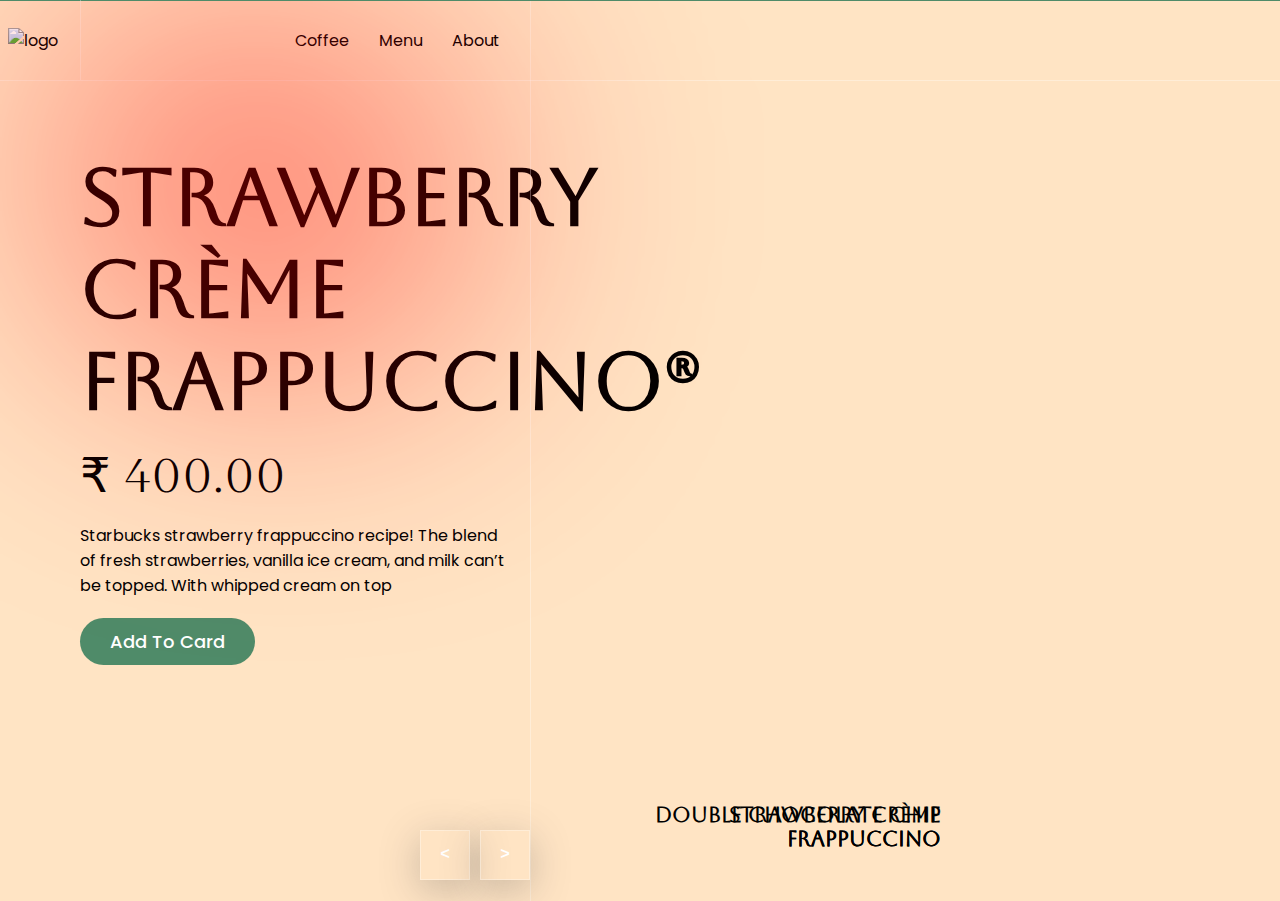
==== index.html @ 4b5bb375 "first commit" ====
<!DOCTYPE html>
<html lang="en">
<head>
    <meta charset="UTF-8">
    <meta name="viewport" content="width=device-width, initial-scale=1.0">
    <title>Starbucks</title>
    <link rel="stylesheet" href="style.css">
</head>
<body>
    <header>
        <div class="website_logo">
         <img src="http://purepng.com/public/uploads/large/purepng.com-starbucks-logologobrand-logoiconslogos-251519940454ao8bk.png" alt="logo" srcset="">
        </div>
        <div class="main_menu">
         <ul>
            <li><a href="">Coffee</a></li>
            <li><a href="">Menu</a></li>
            <li><a href="">About</a></li>
         </ul>
        </div>
    </header>
    
    <main>
        <section class="carousel next">
            <div class="list">
               <article class="item other_1">
                <div class="main-content" style="background-color: lightgreen;">
                    <div class="content">
                        <h2>Americano Matcha Latte</h2>
                        <p class="price">₹ 520.00</p>
                        <p class="description">
                            Smooth and creamy matcha sweetened just right and served with steamed milk. This favorite will transport your senses to pure green delight.
                        </p>
                          <button class="addToCard">
                            Add To Card
                          </button>
                    </div>
                </div>
                <figure class="image">
                    <img src="https://www.pngmart.com/files/22/Starbucks-Coffee-PNG-Transparent.png" alt="">
                    <div class="caption">
                        coffe latee a new product
                     </div>
                </figure>
               </article>        
                <article class="item active">
                <div class="main-content" style="background-color: bisque;">
                    <div class="content">
                        <h2>Strawberry Crème Frappuccino®</h2>
                        <p class="price">₹ 400.00</p>
                        <p class="description">
                            Starbucks strawberry frappuccino recipe! The blend of fresh strawberries, vanilla ice cream, and milk can’t be topped. With whipped cream on top
                        </p>
                          <button class="addToCard">
                            Add To Card
                          </button>
                    </div>
                </div>
                <figure class="image">
                    <img src="https://freepngimg.com/thumb/coffee/62115-tea-coffee-drink-starbucks-latte-free-download-image.png" alt="">
                    <div class="caption">
                        Strawberry Crème Frappuccino 
                     </div>

                </figure>
               </article>
               <article class="item other_2">
                <div class="main-content" style="background-color: rgb(188, 204, 9);">
                    <div class="content">
                        <h2>Double Chocolate Chip Frappuccino</h2>
                        <p class="price">₹ 420.00</p>
                        <p class="description">
                            Rich mocha-flavored sauce meets up with chocolaty chips, milk and ice. Top it off with whipped vanilla topping and mocha drizzle for a real party in your mouth. A coffee Free Delight
                        </p>
                          <button class="addToCard">
                            Add To Card
                          </button>
                    </div>
                </div>
                <figure class="image">
                    <img src="https://i.pinimg.com/originals/41/b3/f5/41b3f510d86b2fd348aa71ac64f4af59.png" alt="">
                     <div class="caption">
                        Double Chocolate Chip Frappuccino
                     </div>
                </figure>
               </article>
               <article class="item">
                <div class="main-content" style="background-color: burlywood;">
                    <div class="content">
                        <h2>Double Chocolate Brownie Shake</h2>
                        <p class="price">₹ 300.00</p>
                        <p class="description">
                            Dark, Rich in flavour espresso  brownies and bittersweet cocoa lies in wait under a smoothed and stretched layer of thick foam.      </p>
                          <button class="addToCard">
                            Add To Card
                          </button>
                    </div>
                </div>
                <figure class="image" id="tilt-image">
                    <img src="https://www.pngarts.com/files/11/Chocolate-Iced-Coffee-Transparent-Image.png" alt="" >
                    <div class="caption">
                        Double Chocolate Brownie Shake
                     </div>
                </figure>
               </article> 
            </div>
            <div class="arrows">
                <button id="prev"><</button>
                <button id="next">></button>
            </div>
        </section>
    </main>


    <script src="App.js"></script>
</body>
</html>
---- style.css ----
@import url('https://fonts.googleapis.com/css2?family=Aboreto&display=swap');
@import url('https://fonts.googleapis.com/css2?family=Aboreto&family=Poppins:ital,wght@0,100;0,200;0,300;0,400;0,500;0,600;0,700;0,800;0,900;1,100;1,200;1,300;1,400;1,500;1,600;1,700;1,800;1,900&display=swap');
/* font-family: "Aboreto", system-ui;
  font-weight: 400;
  font-style: normal;
} */

/* font-family: "Poppins", sans-serif;
font-weight: 100;
font-style: normal; */

body{
    font-family: Poppins;
    margin: 0;
    font-size: 16px;
    background-color: #4f8b69;
}

*{
    box-sizing: border-box;
    margin: 0;
    padding: 0;
    text-decoration: none;
    list-style: none;
}

:root{
    --border-color: #fff5;
    --w-image:500px;
    --calculate:calc(3 / 2);
}

header{
    display: grid;
    grid-template-columns: 80px 1fr calc(var(--w-image) * var(--calculate)) ;
    grid-template-rows: 80px;
    position: relative;
    z-index: 10;
    border-bottom: 1px solid var(--border-color);
}

header .website_logo img{
    width: 80%;
}

header .website_logo{
    display: flex;
    justify-content: center;
    align-items: center;
}

header .main_menu a{
   color: black;
   font-weight: 400;
}

header .main_menu ul{
    height: 100%;
    display: flex;
    justify-content: end;
    align-items: center;
    gap: 30px;
    padding-right: 30px;
    
}

header .main_menu{
    border-left: 1px solid var(--border-color)
}

.carousel{
    margin-top: -80px;
    width: 100%;
    height: 100vh;
    overflow: hidden;
}

.carousel .list{
    height: 100%;
    position: relative;
}

.carousel .list::before{
    position: absolute;
    width: var(--w-image);
    height: 100%;
    content: '';
    top: 0;
    left: calc(100% - calc(var(--w-image) * var(--calculate))); 
    border-left: 1px solid var(--border-color);
    /* border-right: 1px solid var(--border-color); */
    z-index: 10;
    pointer-events: none;
}


.carousel .list::after{
    position: absolute;
    top: 50px;
    left: 50px;
    content: '';
    background-color: red;
    width: 400px;
    height: 300px;
    z-index: 10;
    pointer-events: none;
    border-radius: 20px 50px 110px 230px;
    filter: blur(150px); 
    opacity: 0.6;
}

.carousel .list .item{ 
    position: absolute;
    top: 0;
    left: 0;
    width: 100%;
    height: 100%;
  
}

.carousel .list .item .image{
    width: var(--w-image);
    height: 100%;
    position: absolute;
    top: 0;
    left: calc(100% - calc(var(--w-image) * var(--calculate)));
    padding: 20px;
    display: flex;
    flex-direction: column;
    justify-content: end;
    align-items: center;
    font-weight: 500;
   
    
}

.carousel .list .item .image img{
    /* width: 400px;
    height: 70vh; */
    width: 75%;
    filter: drop-shadow(0 120px 15px #9e0c0c55);
    margin-bottom: 20px;

}

.carousel .list .item .image .caption{
    font-family: 'Aboreto'; 
    font-weight: bold;
    font-size: 1.3em;
    text-align: end;
    margin-bottom: 30px;
    width: 70%;

}

.carousel .list .item .main-content{
    height: 100%;
    display: grid;
    grid-template-columns: calc(100% - calc(var(--w-image)* var(--calculate)));
}

.carousel .list .item .main-content .content{
    padding: 150px 20px 20px 80px;
}

.carousel .list .item .main-content .content h2{
    font-size: 5em;
    font-family: 'Aboreto';
}

.carousel .list .item .main-content .content .price{
    font-family: 'Aboreto';
    font-size: 3em;
    margin: 20px 0;
}

.carousel .list .item .main-content .content .addToCard{
    background-color: #4f8b69;
    color: white;
    padding: 10px 30px;
    font-family: poppins;
    font-size: large;
    font-weight: 500;
    border-radius: 30px;
    border: none;
    margin-top: 20px;
}


.arrows{
   position: absolute;
   bottom: 20px;
   width: calc(100% - calc(var(--w-image)* var(--calculate))); 
   display: grid;
   grid-template-columns: repeat(2,50px);
   grid-template-rows: 50px;
   justify-content: end;
   gap: 10px;
}

.arrows button{
    background-color: transparent;
    border: 1px solid var(--border-color);
    color: #fff;
    font-family: monospace;
    font-size: large;
    font-weight: bold;
    line-height: 0;
    box-shadow: 0 10px 40px #5555;
    cursor: pointer;
    transform: 0.5s;
}

.arrows .btn-arrows:hover{
    background-color: #eee5;
}

.carousel .list .item{
    display: none;
}

.carousel .list .item.active,
.carousel .list .item.other_1,
.carousel .list .item.other_2{
    display: block;
}


.carousel .list .item.active{
    z-index: 2;
}

.carousel .list .item.other_1,
.carousel .list .item.other_2{
    pointer-events: none;
}

.carousel .list .item.active .main-content{
    animation: showContent 1s ease-in-out 1 forwards;
}

@keyframes showContent {
    from{
        clip-path: circle(0% at 70% 50%);
    }
    to{
        clip-path: circle(100% at 70% 50%);
    }
}

.next .item.other_1{
    z-index: 1;
}

.next .item .image img,
.next .item .image .caption{
    animation: effectNext .5s ease-in-out 1 forwards;
}

@keyframes effectNext{
    from{
        transform: translateX(calc(var(--transform-from)));
    }to{
        transform: translateX(calc(var(--transform-from) - var(--w-image)));
    }
}
.next .item.active .image{
   --transform-from: var(--w-image);
}

.next .item.other_1 .image{
    z-index: 3;
    --transform-from: 0px;
    overflow: hidden;
}

.next .item.other_2 .image{
    z-index: 3;
    --transform-from: calc(var(--w-image) * 2);
}

.arrows{
    z-index: 10;
} 


/* previous slide */

.prev .list .item .image img,
.prev .list .item .image .caption{
    animation: effectPrev 0.5s ease-in-out 1 forwards;
}

@keyframes effectPrev{
    from{
        transform: translateX(calc(var(--transform-from)));
    }to{
        transform: translateX(calc(var(--transform-from) + var(--w-image)));
    }
}

.prev .list .item.active .image{
    --transform-from: calc(var(--w-image) * -1);
    overflow: hidden;
}

.prev .list .item.other_1 .image{
    --transform-from: 0px;
    z-index: 3;
}

.prev .list .item.other_2 .image{
    z-index: 3;
    --transform-from: var(--w-image);
}

.prev .list .item.other_2 .main-content{
   opacity: 0;
}
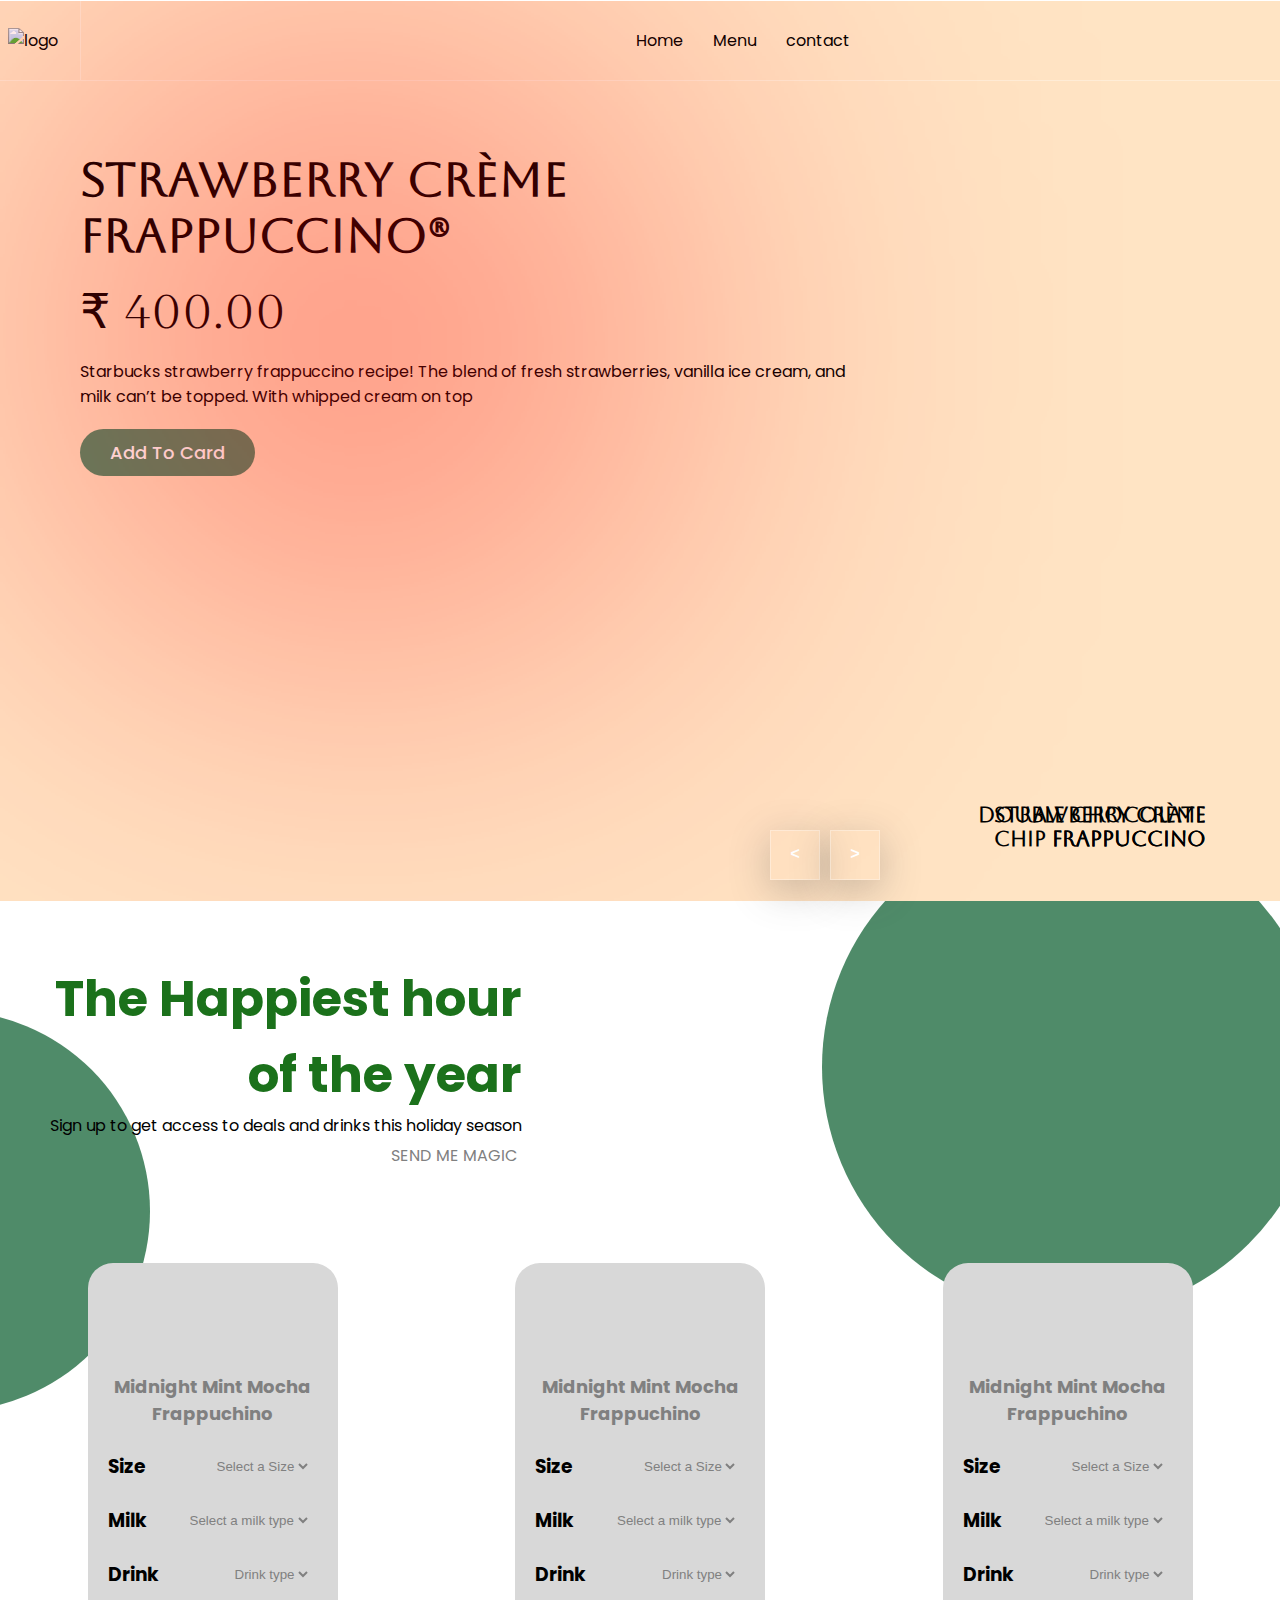
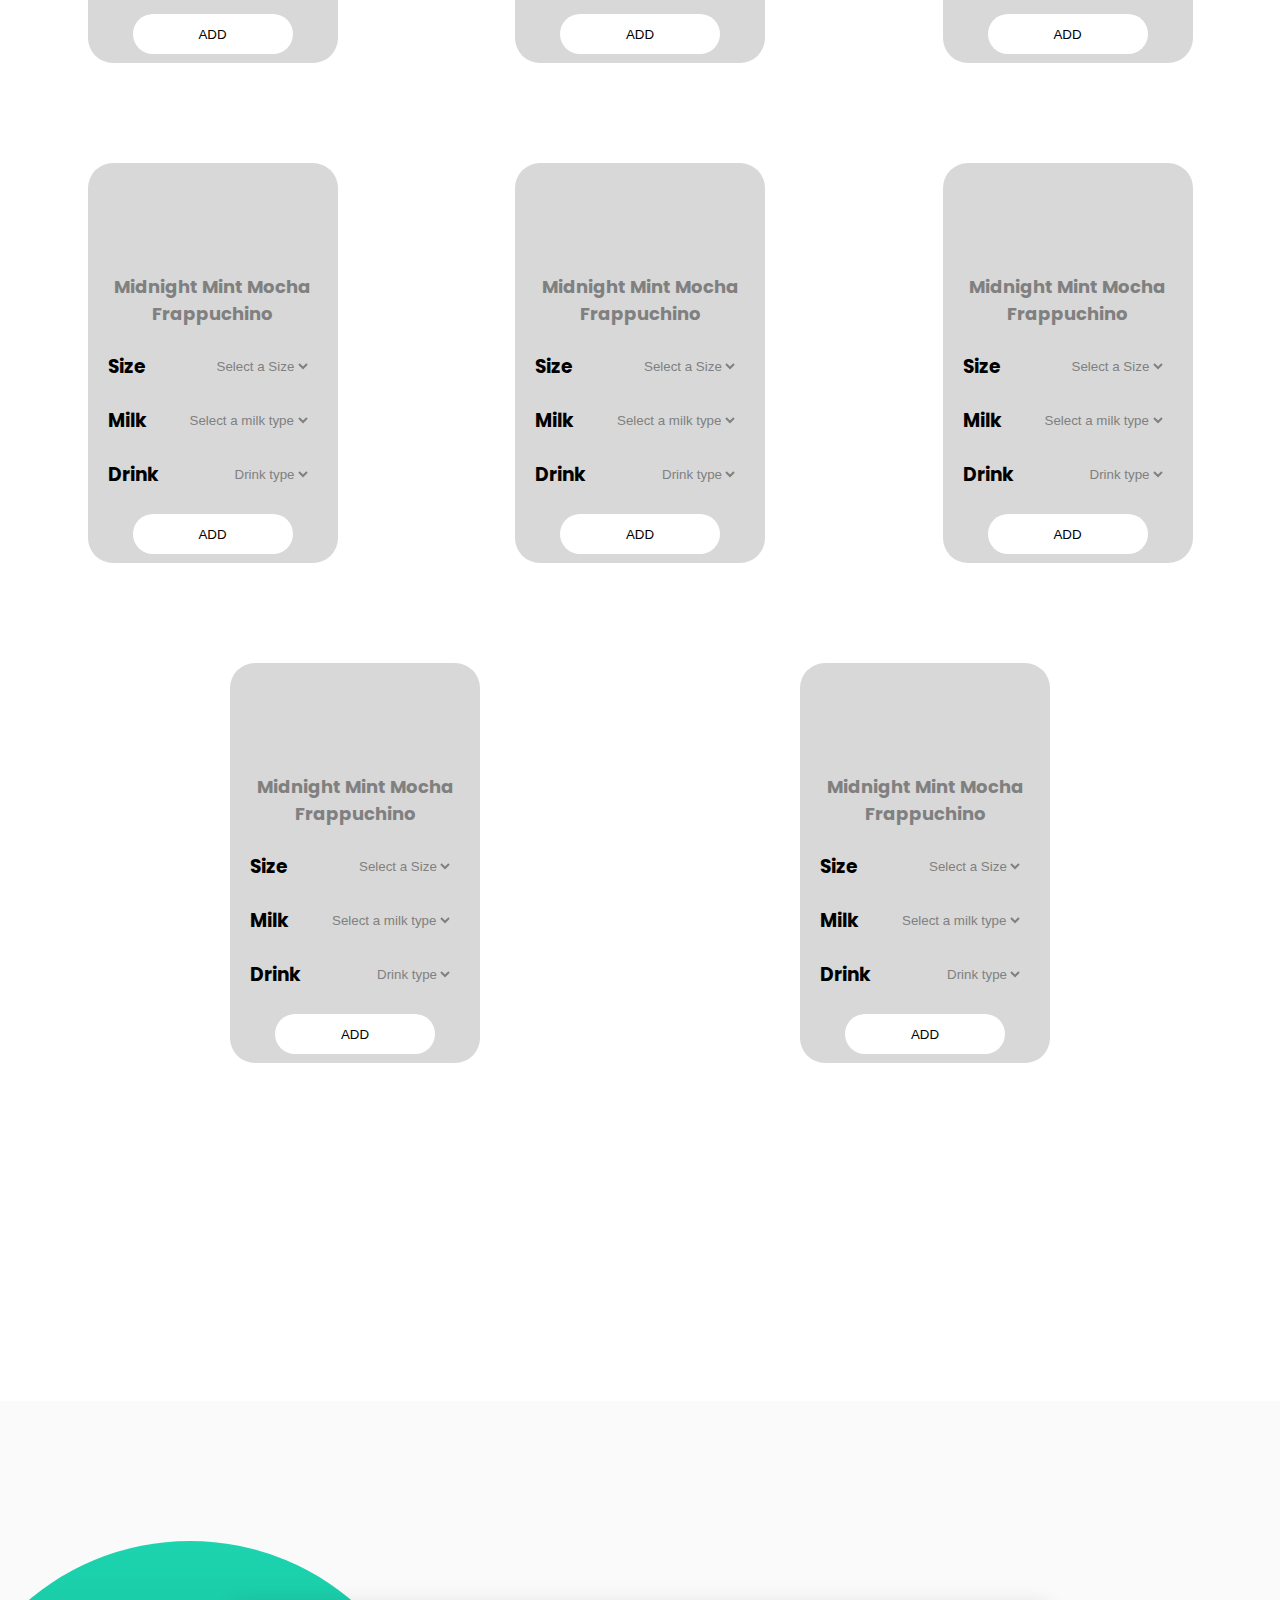
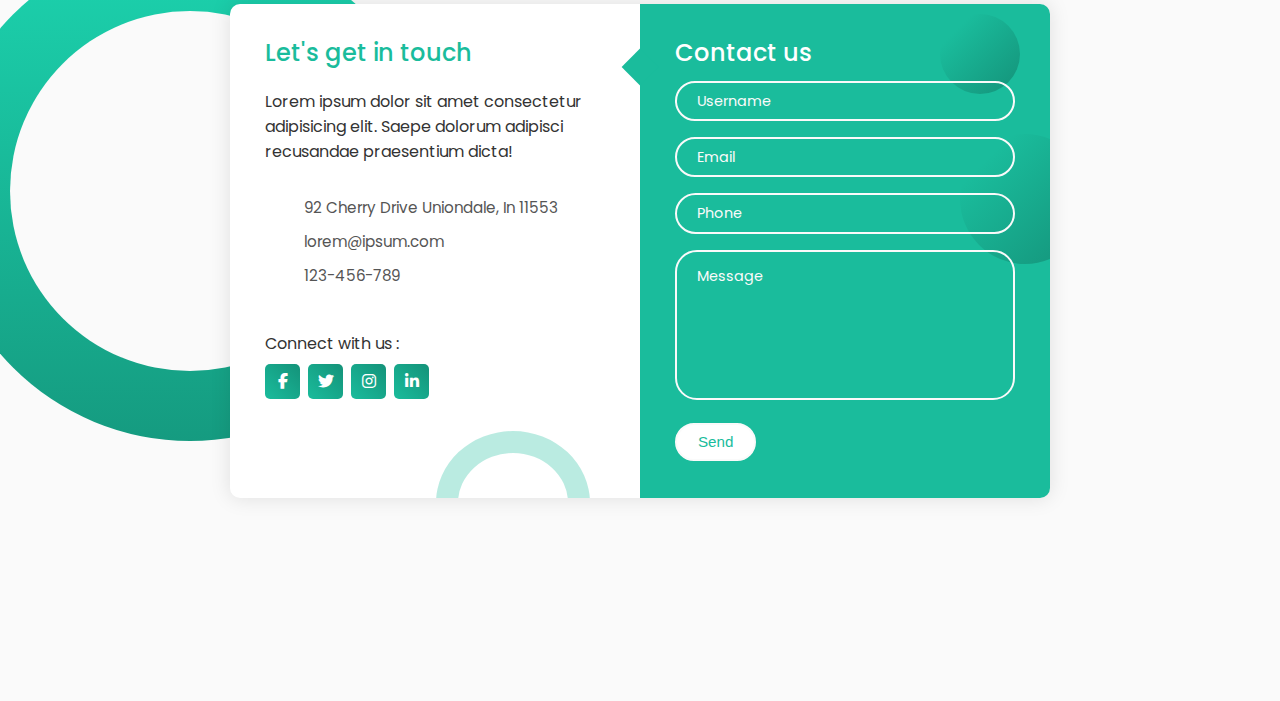
==== commit bdfe94ec: "url update" ====
--- a/index.html
+++ b/index.html
@@ -5,6 +5,9 @@
     <meta name="viewport" content="width=device-width, initial-scale=1.0">
     <title>Starbucks</title>
     <link rel="stylesheet" href="style.css">
+    <link rel="stylesheet" href="contact.css">
+    <!-- <link rel="stylesheet" href="https://cdn.jsdelivr.net/npm/bootstrap@5.3.3/dist/css/bootstrap.min.css"> -->
+    <link rel="stylesheet" href="https://cdnjs.cloudflare.com/ajax/libs/font-awesome/6.7.2/css/all.min.css" integrity="sha512-Evv84Mr4kqVGRNSgIGL/F/aIDqQb7xQ2vcrdIwxfjThSH8CSR7PBEakCr51Ck+w+/U6swU2Im1vVX0SVk9ABhg==" crossorigin="anonymous" referrerpolicy="no-referrer" />
 </head>
 <body>
     <header>
@@ -13,9 +16,9 @@
         </div>
         <div class="main_menu">
          <ul>
-            <li><a href="">Coffee</a></li>
-            <li><a href="">Menu</a></li>
-            <li><a href="">About</a></li>
+            <li><a href="Home.html">Home</a></li>
+            <li><a href="#">Menu</a></li>
+            <li><a href="#">contact</a></li>
          </ul>
         </div>
     </header>
@@ -67,10 +70,10 @@
                <article class="item other_2">
                 <div class="main-content" style="background-color: rgb(188, 204, 9);">
                     <div class="content">
-                        <h2>Double Chocolate Chip Frappuccino</h2>
+                        <h2>ButterScotch Chip Frappuccino</h2>
                         <p class="price">₹ 420.00</p>
                         <p class="description">
-                            Rich mocha-flavored sauce meets up with chocolaty chips, milk and ice. Top it off with whipped vanilla topping and mocha drizzle for a real party in your mouth. A coffee Free Delight
+                            Rich mocha-flavored sauce meets up with ButterScotch, milk and ice. Top it off with whipped vanilla topping and mocha drizzle for a real party in your mouth. A coffee Free Delight
                         </p>
                           <button class="addToCard">
                             Add To Card
@@ -96,8 +99,8 @@
                           </button>
                     </div>
                 </div>
-                <figure class="image" id="tilt-image">
-                    <img src="https://www.pngarts.com/files/11/Chocolate-Iced-Coffee-Transparent-Image.png" alt="" >
+                <figure class="image" id="tilt-image" >
+                    <img src="https://i.pinimg.com/originals/97/f6/fa/97f6fa4135e7df792bd5cec3056c7c4e.png">
                     <div class="caption">
                         Double Chocolate Brownie Shake
                      </div>
@@ -111,7 +114,443 @@
         </section>
     </main>
 
+    <section>
+       <div class="section1">
+       <div class="section1_page" style="text-align: end;" >
+                <!-- <div class="section1_rewards">
+                    <div class="rewards">
+                        <div class="rewards_logo">
+                            <img src="https://tse1.mm.bing.net/th?id=OIP.2SkT67_N0GgjysoFEArBPgAAAA&pid=Api&P=0&h=180"  alt="">
+                         </div>
+                         <div class="rewards_desc">
+                             <h6 style="text-align: center; margin-left: 100px;">Get More Exciting Rewards</h6>
+                         </div>
+
+                    </div>
+                </div> -->
+
+                <div class="section1_Heading">
+                    <div class="section1_Headings">
+                        <h1>The Happiest hour <br>
+                            of the year</h1>
+                     </div>
+                     <div class="section1_para">
+                            <p>Sign up to get access to deals and drinks this holiday season</p>
+                            <p style="text-align: end; margin: 5px; color: grey;">SEND ME MAGIC</p>
+                     </div>
+                 </div>
+       </div>
+       <div class="section_prods">
+        <div class="section1_shakes" id="shake_01">
+               <div class="milkshake_img" style="margin-right: 20px;">
+                    <img src="https://pluspng.com/img-png/starbucks-png-toffee-nut-crunch-latte-600.png" alt="">
+                </div>
+                <div class="section1_shakes_headings">
+                    <h5>Midnight Mint Mocha Frappuchino</h5>
+                </div>
+                <div class="section1_shakes_types">
+                    <div class="section1_shakes_size" style="display: flex; justify-content: space-between; margin-top: 20px; margin: 25px 20px;" >
+                    <h3 style="margin-right: 40px;">Size</h3>
+                    <select style="border: none; background-color: transparent; text-decoration: underline; text-underline-offset: 5px; color: grey;">
+                        <option value = "" disabled selected hidden>Select a Size</option>
+                        <option value="1">Option 1</option>
+                        <option value="2">Option 2</option>
+                        <option value="3">Option 3</option>
+                    </select>
+                    </div>
+                    <div class="section1_shakes_milk" style="display: flex; justify-content: space-between; margin-top: 20px; margin: 25px 20px;" >
+                        <h3 style="margin-right: 40px;">Milk</h3>
+                    <select style="border: none; background-color: transparent; text-decoration: underline; text-underline-offset: 5px; color: grey;">
+                        <option value = "" disabled selected hidden>Select a milk type</option>
+                        <option value="1">Option 1</option>
+                        <option value="2">Option 2</option>
+                        <option value="3">Option 3</option>
+                    </select> 
+                    </div>
+                    <div class="section1_shakes_drink_type" style="display: flex; justify-content: space-between; margin-top: 20px; margin: 25px 20px;">
+                        <h3 style="margin-right: 40px;">Drink</h3>
+                        <select style="border: none; background-color: transparent; text-decoration: underline; text-underline-offset: 5px; color: grey;">
+                            <option value = "" disabled selected hidden>Drink type</option>
+                            <option value="1">Option 1</option>
+                            <option value="2">Option 2</option>
+                            <option value="3">Option 3</option>
+                        </select>
+                    </div>
+                  
+                    <button class="button-btn">ADD</button>
+                   </div>
+        
+               </div>   
+               <div class="section1_shakes" id="shake_02">
+                <div class="milkshake_img" style="margin-right: 20px;">
+                     <img src="https://images.dailyhive.com/20190429115947/Mocha-Cookie-Crumble-Frappuccino.png" alt="">
+                 </div>
+                 <div class="section1_shakes_headings">
+                     <h5>Midnight Mint Mocha Frappuchino</h5>
+                 </div>
+                 <div class="section1_shakes_types">
+                     <div class="section1_shakes_size" style="display: flex; justify-content: space-between; margin-top: 20px; margin: 25px 20px;" >
+                     <h3 style="margin-right: 40px;">Size</h3>
+                     <select style="border: none; background-color: transparent; text-decoration: underline; text-underline-offset: 5px; color: grey;">
+                         <option value = "" disabled selected hidden>Select a Size</option>
+                         <option value="1">Option 1</option>
+                         <option value="2">Option 2</option>
+                         <option value="3">Option 3</option>
+                     </select>
+                     </div>
+                     <div class="section1_shakes_milk" style="display: flex; justify-content: space-between; margin-top: 20px; margin: 25px 20px;" >
+                         <h3 style="margin-right: 40px;">Milk</h3>
+                     <select style="border: none; background-color: transparent; text-decoration: underline; text-underline-offset: 5px; color: grey;">
+                         <option value = "" disabled selected hidden>Select a milk type</option>
+                         <option value="1">Option 1</option>
+                         <option value="2">Option 2</option>
+                         <option value="3">Option 3</option>
+                     </select> 
+                     </div>
+                     <div class="section1_shakes_drink_type" style="display: flex; justify-content: space-between; margin-top: 20px; margin: 25px 20px;">
+                         <h3 style="margin-right: 40px;">Drink</h3>
+                         <select style="border: none; background-color: transparent; text-decoration: underline; text-underline-offset: 5px; color: grey;">
+                             <option value = "" disabled selected hidden>Drink type</option>
+                             <option value="1">Option 1</option>
+                             <option value="2">Option 2</option>
+                             <option value="3">Option 3</option>
+                         </select>
+                     </div>
+                   
+                     <button class="button-btn">ADD</button>
+                    </div>
+         
+                </div>  
+                <div class="section1_shakes" id="shake_03">
+                    <div class="milkshake_img" style="margin-right: 20px;">
+                         <img src="https://static.showit.co/400/l12hkCk_4Amjgx3oIYTJ_A/91837/starbucks_holiday_5.png" alt="">
+                     </div>
+                     <div class="section1_shakes_headings">
+                         <h5>Midnight Mint Mocha Frappuchino</h5>
+                     </div>
+                     <div class="section1_shakes_types" style="position: relative;">
+                         <div class="section1_shakes_size" style="display: flex; justify-content: space-between; margin-top: 20px; margin: 25px 20px;" >
+                         <h3 style="margin-right: 40px;">Size</h3>
+                         <select style="border: none; background-color: transparent; text-decoration: underline; text-underline-offset: 5px; color: grey;">
+                             <option value = "" disabled selected hidden>Select a Size</option>
+                             <option value="1">Option 1</option>
+                             <option value="2">Option 2</option>
+                             <option value="3">Option 3</option>
+                         </select>
+                         </div>
+                         <div class="section1_shakes_milk" style="display: flex; justify-content: space-between; margin-top: 20px; margin: 25px 20px;" >
+                             <h3 style="margin-right: 40px;">Milk</h3>
+                         <select style="border: none; background-color: transparent; text-decoration: underline; text-underline-offset: 5px; color: grey;">
+                             <option value = "" disabled selected hidden>Select a milk type</option>
+                             <option value="1">Option 1</option>
+                             <option value="2">Option 2</option>
+                             <option value="3">Option 3</option>
+                         </select> 
+                         </div>
+                         <div class="section1_shakes_drink_type" style="display: flex; justify-content: space-between; margin-top: 20px; margin: 25px 20px;">
+                             <h3 style="margin-right: 40px;">Drink</h3>
+                             <select style="border: none; background-color: transparent; text-decoration: underline; text-underline-offset: 5px; color: grey;">
+                                 <option value = "" disabled selected hidden>Drink type</option>
+                                 <option value="1">Option 1</option>
+                                 <option value="2">Option 2</option>
+                                 <option value="3">Option 3</option>
+                             </select>
+                         </div>
+                       
+                         <button class="button-btn">ADD</button>
+                        </div>
+             
+                    </div>  
+                    <div class="section1_shakes" id="shake_04">
+                        <div class="milkshake_img" style="margin-right: 20px;">
+                             <img src="http://clipart-library.com/images_k/starbucks-transparent-background/starbucks-transparent-background-9.png" alt="">
+                         </div>
+                         <div class="section1_shakes_headings">
+                             <h5>Midnight Mint Mocha Frappuchino</h5>
+                         </div>
+                         <div class="section1_shakes_types">
+                             <div class="section1_shakes_size" style="display: flex; justify-content: space-between; margin-top: 20px; margin: 25px 20px;" >
+                             <h3 style="margin-right: 40px;">Size</h3>
+                             <select style="border: none; background-color: transparent; text-decoration: underline; text-underline-offset: 5px; color: grey;">
+                                 <option value = "" disabled selected hidden>Select a Size</option>
+                                 <option value="1">Option 1</option>
+                                 <option value="2">Option 2</option>
+                                 <option value="3">Option 3</option>
+                             </select>
+                             </div>
+                             <div class="section1_shakes_milk" style="display: flex; justify-content: space-between; margin-top: 20px; margin: 25px 20px;" >
+                                 <h3 style="margin-right: 40px;">Milk</h3>
+                             <select style="border: none; background-color: transparent; text-decoration: underline; text-underline-offset: 5px; color: grey;">
+                                 <option value = "" disabled selected hidden>Select a milk type</option>
+                                 <option value="1">Option 1</option>
+                                 <option value="2">Option 2</option>
+                                 <option value="3">Option 3</option>
+                             </select> 
+                             </div>
+                             <div class="section1_shakes_drink_type" style="display: flex; justify-content: space-between; margin-top: 20px; margin: 25px 20px;">
+                                 <h3 style="margin-right: 40px;">Drink</h3>
+                                 <select style="border: none; background-color: transparent; text-decoration: underline; text-underline-offset: 5px; color: grey;">
+                                     <option value = "" disabled selected hidden>Drink type</option>
+                                     <option value="1">Option 1</option>
+                                     <option value="2">Option 2</option>
+                                     <option value="3">Option 3</option>
+                                 </select>
+                             </div>
+                           
+                             <button class="button-btn">ADD</button>
+                            </div>
+                 
+                    </div>    
+                    <div class="section1_shakes" id="shake_04">
+                        <div class="milkshake_img" style="margin-right: 20px;">
+                             <img src="http://clipart-library.com/images_k/starbucks-transparent-background/starbucks-transparent-background-9.png" alt="">
+                         </div>
+                         <div class="section1_shakes_headings">
+                             <h5>Midnight Mint Mocha Frappuchino</h5>
+                         </div>
+                         <div class="section1_shakes_types">
+                             <div class="section1_shakes_size" style="display: flex; justify-content: space-between; margin-top: 20px; margin: 25px 20px;" >
+                             <h3 style="margin-right: 40px;">Size</h3>
+                             <select style="border: none; background-color: transparent; text-decoration: underline; text-underline-offset: 5px; color: grey;">
+                                 <option value = "" disabled selected hidden>Select a Size</option>
+                                 <option value="1">Option 1</option>
+                                 <option value="2">Option 2</option>
+                                 <option value="3">Option 3</option>
+                             </select>
+                             </div>
+                             <div class="section1_shakes_milk" style="display: flex; justify-content: space-between; margin-top: 20px; margin: 25px 20px;" >
+                                 <h3 style="margin-right: 40px;">Milk</h3>
+                             <select style="border: none; background-color: transparent; text-decoration: underline; text-underline-offset: 5px; color: grey;">
+                                 <option value = "" disabled selected hidden>Select a milk type</option>
+                                 <option value="1">Option 1</option>
+                                 <option value="2">Option 2</option>
+                                 <option value="3">Option 3</option>
+                             </select> 
+                             </div>
+                             <div class="section1_shakes_drink_type" style="display: flex; justify-content: space-between; margin-top: 20px; margin: 25px 20px;">
+                                 <h3 style="margin-right: 40px;">Drink</h3>
+                                 <select style="border: none; background-color: transparent; text-decoration: underline; text-underline-offset: 5px; color: grey;">
+                                     <option value = "" disabled selected hidden>Drink type</option>
+                                     <option value="1">Option 1</option>
+                                     <option value="2">Option 2</option>
+                                     <option value="3">Option 3</option>
+                                 </select>
+                             </div>
+                           
+                             <button class="button-btn">ADD</button>
+                            </div>
+                 
+                    </div>     <div class="section1_shakes" id="shake_04">
+                        <div class="milkshake_img" style="margin-right: 20px;">
+                             <img src="http://clipart-library.com/images_k/starbucks-transparent-background/starbucks-transparent-background-9.png" alt="">
+                         </div>
+                         <div class="section1_shakes_headings">
+                             <h5>Midnight Mint Mocha Frappuchino</h5>
+                         </div>
+                         <div class="section1_shakes_types">
+                             <div class="section1_shakes_size" style="display: flex; justify-content: space-between; margin-top: 20px; margin: 25px 20px;" >
+                             <h3 style="margin-right: 40px;">Size</h3>
+                             <select style="border: none; background-color: transparent; text-decoration: underline; text-underline-offset: 5px; color: grey;">
+                                 <option value = "" disabled selected hidden>Select a Size</option>
+                                 <option value="1">Option 1</option>
+                                 <option value="2">Option 2</option>
+                                 <option value="3">Option 3</option>
+                             </select>
+                             </div>
+                             <div class="section1_shakes_milk" style="display: flex; justify-content: space-between; margin-top: 20px; margin: 25px 20px;" >
+                                 <h3 style="margin-right: 40px;">Milk</h3>
+                             <select style="border: none; background-color: transparent; text-decoration: underline; text-underline-offset: 5px; color: grey;">
+                                 <option value = "" disabled selected hidden>Select a milk type</option>
+                                 <option value="1">Option 1</option>
+                                 <option value="2">Option 2</option>
+                                 <option value="3">Option 3</option>
+                             </select> 
+                             </div>
+                             <div class="section1_shakes_drink_type" style="display: flex; justify-content: space-between; margin-top: 20px; margin: 25px 20px;">
+                                 <h3 style="margin-right: 40px;">Drink</h3>
+                                 <select style="border: none; background-color: transparent; text-decoration: underline; text-underline-offset: 5px; color: grey;">
+                                     <option value = "" disabled selected hidden>Drink type</option>
+                                     <option value="1">Option 1</option>
+                                     <option value="2">Option 2</option>
+                                     <option value="3">Option 3</option>
+                                 </select>
+                             </div>
+                           
+                             <button class="button-btn">ADD</button>
+                            </div>
+                 
+                    </div>     
+                 <div class="section1_shakes" id="shake_04">
+                        <div class="milkshake_img" style="margin-right: 20px;">
+                             <img src="http://clipart-library.com/images_k/starbucks-transparent-background/starbucks-transparent-background-9.png" alt="">
+                         </div>
+                         <div class="section1_shakes_headings">
+                             <h5>Midnight Mint Mocha Frappuchino</h5>
+                         </div>
+                         <div class="section1_shakes_types">
+                             <div class="section1_shakes_size" style="display: flex; justify-content: space-between; margin-top: 20px; margin: 25px 20px;" >
+                             <h3 style="margin-right: 40px;">Size</h3>
+                             <select style="border: none; background-color: transparent; text-decoration: underline; text-underline-offset: 5px; color: grey;">
+                                 <option value = "" disabled selected hidden>Select a Size</option>
+                                 <option value="1">Option 1</option>
+                                 <option value="2">Option 2</option>
+                                 <option value="3">Option 3</option>
+                             </select>
+                             </div>
+                             <div class="section1_shakes_milk" style="display: flex; justify-content: space-between; margin-top: 20px; margin: 25px 20px;" >
+                                 <h3 style="margin-right: 40px;">Milk</h3>
+                             <select style="border: none; background-color: transparent; text-decoration: underline; text-underline-offset: 5px; color: grey;">
+                                 <option value = "" disabled selected hidden>Select a milk type</option>
+                                 <option value="1">Option 1</option>
+                                 <option value="2">Option 2</option>
+                                 <option value="3">Option 3</option>
+                             </select> 
+                             </div>
+                             <div class="section1_shakes_drink_type" style="display: flex; justify-content: space-between; margin-top: 20px; margin: 25px 20px;">
+                                 <h3 style="margin-right: 40px;">Drink</h3>
+                                 <select style="border: none; background-color: transparent; text-decoration: underline; text-underline-offset: 5px; color: grey;">
+                                     <option value = "" disabled selected hidden>Drink type</option>
+                                     <option value="1">Option 1</option>
+                                     <option value="2">Option 2</option>
+                                     <option value="3">Option 3</option>
+                                 </select>
+                             </div>
+                           
+                             <button class="button-btn">ADD</button>
+                            </div>
+                 
+                    </div>   
+                      <div class="section1_shakes" id="shake_04">
+                        <div class="milkshake_img" style="margin-right: 20px;">
+                             <img src="http://clipart-library.com/images_k/starbucks-transparent-background/starbucks-transparent-background-9.png" alt="">
+                         </div>
+                         <div class="section1_shakes_headings">
+                             <h5>Midnight Mint Mocha Frappuchino</h5>
+                         </div>
+                         <div class="section1_shakes_types">
+                             <div class="section1_shakes_size" style="display: flex; justify-content: space-between; margin-top: 20px; margin: 25px 20px;" >
+                             <h3 style="margin-right: 40px;">Size</h3>
+                             <select style="border: none; background-color: transparent; text-decoration: underline; text-underline-offset: 5px; color: grey;">
+                                 <option value = "" disabled selected hidden>Select a Size</option>
+                                 <option value="1">Option 1</option>
+                                 <option value="2">Option 2</option>
+                                 <option value="3">Option 3</option>
+                             </select>
+                             </div>
+                             <div class="section1_shakes_milk" style="display: flex; justify-content: space-between; margin-top: 20px; margin: 25px 20px;" >
+                                 <h3 style="margin-right: 40px;">Milk</h3>
+                             <select style="border: none; background-color: transparent; text-decoration: underline; text-underline-offset: 5px; color: grey;">
+                                 <option value = "" disabled selected hidden>Select a milk type</option>
+                                 <option value="1">Option 1</option>
+                                 <option value="2">Option 2</option>
+                                 <option value="3">Option 3</option>
+                             </select> 
+                             </div>
+                             <div class="section1_shakes_drink_type" style="display: flex; justify-content: space-between; margin-top: 20px; margin: 25px 20px;">
+                                 <h3 style="margin-right: 40px;">Drink</h3>
+                                 <select style="border: none; background-color: transparent; text-decoration: underline; text-underline-offset: 5px; color: grey;">
+                                     <option value = "" disabled selected hidden>Drink type</option>
+                                     <option value="1">Option 1</option>
+                                     <option value="2">Option 2</option>
+                                     <option value="3">Option 3</option>
+                                 </select>
+                             </div>
+                           
+                             <button class="button-btn">ADD</button>
+                            </div>
+                 
+                    </div>  
+                   
+            </div>
+
+          
+      
+    </section> 
+
+    <footer>
+        <div class="containers">
+            <span class="big-circle">
+
+            </span>
+           
+      
+            <div class="form">
+              <div class="contact-info">
+                <h3 class="title">Let's get in touch</h3>
+                <p class="text">
+                  Lorem ipsum dolor sit amet consectetur adipisicing elit. Saepe
+                  dolorum adipisci recusandae praesentium dicta!
+                </p>
+      
+                <div class="info">
+                  <div class="information">
+                    <img src="https://logodix.com/logo/836301.png" class="icon" alt="" />
+                    <p>92 Cherry Drive Uniondale, In 11553</p>
+                  </div>
+                  <div class="information">
+                    <img src="https://webstockreview.net/images/email-clipart-mail-icon-7.png" class="icon" alt="" />
+                    <p>lorem@ipsum.com</p>
+                  </div>
+                  <div class="information">
+                    <img src="https://www.pngarts.com/files/8/Green-Call-Button-PNG-Image-Background.png" class="icon" alt="" />
+                    <p>123-456-789</p>
+                  </div>
+                </div>
+      
+                <div class="social-media">
+                  <p>Connect with us :</p>
+                  <div class="social-icons">
+                    <a href="#">
+                      <i class="fab fa-facebook-f"></i>
+                    </a>
+                    <a href="#">
+                      <i class="fab fa-twitter"></i>
+                    </a>
+                    <a href="#">
+                      <i class="fab fa-instagram"></i>
+                    </a>
+                    <a href="#">
+                      <i class="fab fa-linkedin-in"></i>
+                    </a>
+                  </div>
+                </div>
+              </div>
+      
+              <div class="contact-form">
+                <span class="circle one"></span>
+                <span class="circle two"></span>
+      
+                <form action="index.html" autocomplete="off">
+                  <h3 class="title">Contact us</h3>
+                  <div class="input-container">
+                    <input type="text" name="name" class="input" />
+                    <label for="">Username</label>
+                    <span>Username</span>
+                  </div>
+                  <div class="input-container">
+                    <input type="email" name="email" class="input" />
+                    <label for="">Email</label>
+                    <span>Email</span>
+                  </div>
+                  <div class="input-container">
+                    <input type="tel" name="phone" class="input" />
+                    <label for="">Phone</label>
+                    <span>Phone</span>
+                  </div>
+                  <div class="input-container textarea">
+                    <textarea name="message" class="input"></textarea>
+                    <label for="">Message</label>
+                    <span>Message</span>
+                  </div>
+                  <input type="submit" value="Send" class="btn" />
+                </form>
+              </div>
+            </div>
+        </div>
+    </footer>
+   
 
     <script src="App.js"></script>
+
 </body>
 </html>--- a/style.css
+++ b/style.css
@@ -13,7 +13,8 @@
     font-family: Poppins;
     margin: 0;
     font-size: 16px;
-    background-color: #4f8b69;
+    /* overflow: hidden; */
+    
 }
 
 *{
@@ -22,6 +23,7 @@
     padding: 0;
     text-decoration: none;
     list-style: none;
+    /* overflow-x: hidden; */
 }
 
 :root{
@@ -61,11 +63,14 @@
     align-items: center;
     gap: 30px;
     padding-right: 30px;
+}
+
+header .main_menu{
+    border-left: 1px solid var(--border-color);
+    /* top: 0; */
+    position: sticky;
+    z-index: 10px;
     
-}
-
-header .main_menu{
-    border-left: 1px solid var(--border-color)
 }
 
 .carousel{
@@ -81,14 +86,18 @@
 }
 
 .carousel .list::before{
-    position: absolute;
+    /* position: absolute; */
     width: var(--w-image);
     height: 100%;
     content: '';
     top: 0;
+    left: 0;
     left: calc(100% - calc(var(--w-image) * var(--calculate))); 
     border-left: 1px solid var(--border-color);
-    /* border-right: 1px solid var(--border-color); */
+    /* background-image: url('https://www.nicepng.com/png/full/920-9202759_starbucks-logo-transparent-png.png');
+    background-size: cover;
+    object-fit: contain; */
+    border-right: 1px solid var(--border-color); 
     z-index: 10;
     pointer-events: none;
 }
@@ -96,17 +105,23 @@
 
 .carousel .list::after{
     position: absolute;
-    top: 50px;
-    left: 50px;
+    top: 100px;
+    left: 100px;
     content: '';
+    background-size: 500px 500px; 
+    object-fit: cover;
     background-color: red;
-    width: 400px;
-    height: 300px;
+    /* background-image: url('https://www.nicepng.com/png/full/920-9202759_starbucks-logo-transparent-png.png');
+    background-size: cover;
+    object-fit: contain; */
+    width: 500px;
+    height: 500px;
     z-index: 10;
     pointer-events: none;
-    border-radius: 20px 50px 110px 230px;
-    filter: blur(150px); 
-    opacity: 0.6;
+    border-radius: 50%;
+    border-radius: 20px 50px 110px 230px;  
+    filter: blur(250px);  
+     opacity: 0.6;
 }
 
 .carousel .list .item{ 
@@ -130,6 +145,7 @@
     justify-content: end;
     align-items: center;
     font-weight: 500;
+    
    
     
 }
@@ -140,6 +156,7 @@
     width: 75%;
     filter: drop-shadow(0 120px 15px #9e0c0c55);
     margin-bottom: 20px;
+    z-index: 10;
 
 }
 
@@ -154,10 +171,13 @@
 }
 
 .carousel .list .item .main-content{
+    /* position: relative; */
     height: 100%;
     display: grid;
     grid-template-columns: calc(100% - calc(var(--w-image)* var(--calculate)));
-}
+    z-index: 20;
+}
+
 
 .carousel .list .item .main-content .content{
     padding: 150px 20px 20px 80px;
@@ -316,4 +336,635 @@
 
 .prev .list .item.other_2 .main-content{
    opacity: 0;
-}+}
+
+
+
+                                                         /* SECTION */
+
+ .section1_rewards img{
+    width: 250px;
+    height: 10px;
+    min-height: 100px;
+    margin: 20px;
+ }     
+ 
+ h6{
+    font-size: larger;
+    font-weight: 1200;
+    color: gray;
+ }
+ 
+ @media screen and (max-width: 1395px) {
+    :root{
+        --calculate: 1;
+        --w-image:400px;
+    }
+
+    .carousel .list .item .main-content  .content h2{
+        font-size: 3em;
+    }
+
+    
+ }
+
+
+ @media screen and (max-width: 767px) {
+
+    .carousel .list .item .image img{
+        width: 100%;
+        left: 0;
+        justify-content: center;
+        margin-bottom: 50%;
+    }
+
+    .carousel .list .item .image .description{
+         color: #fff;
+         width: 100%;
+         text-align: center;
+        
+
+    }
+
+    .carousel .list .item .main-content .content{
+        display: none;
+    }
+    
+    .arrows{
+
+        left: 10%;
+        /* justify-content: center; */
+    }
+ }
+.section1_rewards{
+    display: flex;
+}
+
+ .section1{
+    width: 100%;
+    height: 100vh;
+    /* height: calc(100% - 100vh); */
+ }
+
+ /* .section_prods{ */
+    /* position: relative;
+    z-index: 10;
+     display: flex;
+     justify-content: space-evenly; */
+    /* margin-left: 30px; */
+    .section_prods {
+        position: relative;
+        z-index: 10;
+        display: flex
+    ;
+        flex-wrap: wrap;
+        justify-content: space-evenly;
+        /* margin-left: 30px; */
+        gap: 80px;
+        margin-top: 30px;
+    }
+ /* } */
+
+ .section1_page{
+    display: flex;
+    justify-content: space-between;
+    padding: 50px;
+    gap: 20px;
+ }
+
+ .rewards_logo img{
+    width: 200px;
+    height: 100px;
+    margin-left: 100px;
+ }
+
+ .section1_Headings h1{
+    font-weight: 2000;
+    font-size: 50px;
+    color: rgb(27, 113, 27);
+ }
+
+ .section1_Heading{
+    margin-top: 10px;
+    position: relative; /* Ensure the parent has relative positioning */
+    overflow: visible;
+    /* width: 500px;       /* Example dimensions */
+   /* height: 500px; */
+ }
+
+.section1_Heading::before {
+    content: '';
+    position: absolute;
+    top: 250px;               /* Center vertically */
+    left: -300px;           /* Position outside the container on the left */
+    transform: translateY(-50%);  /* Center vertically */
+    width: 400px;           /* Adjust circle width */
+    height: 400px;          /* Adjust circle height */
+    border-radius: 50%;     /* Create a circle */
+    background-color: #4f8b69;  /* Circle color */
+    z-index: -1;            /* Keep it behind the content */
+}
+
+.section1_Heading::after {
+    content: '';
+    position: absolute;
+    top: 50%;               /* Center vertically */
+    right: -800px;          /* Position outside the container on the right */
+    transform: translateY(-50%);  /* Center vertically */
+    width: 500px;           /* Adjust circle width */
+    height: 500px;          /* Adjust circle height */
+    border-radius: 50%;     /* Create a circle */
+    background-color: #4f8b69;  /* Circle color */
+    z-index: -1;            /* Keep it behind the content */
+}
+
+ .section1_shakes{
+    margin: 10px;
+    display: flex;
+    flex-wrap: wrap;
+    width: 250px;
+    height: 400px;
+    background-color: rgb(216, 216, 216);
+    border-radius: 25px;
+    z-index: 5px;
+    /* border: 0.5px solid gray; */
+
+    
+ }
+
+ .milkshake_img{
+    display: flex;
+    /* flex-direction: column; */
+    position: relative;
+    width: 150px; 
+    height: 80px;
+    justify-content: center;
+    text-align: center;
+    left: 60px;
+    /* z-index: 10px; */
+    /* margin-left: 10px; */
+    /* margin-top: -80px; */
+    
+    
+ }
+
+.milkshake_img img{
+    margin-top: -80px;
+    text-align: center;
+    margin-right: 50px;
+}
+
+.section1_shakes_headings h5{
+    color: gray;
+    text-align: center;
+    font-size: large;
+    padding-top: 30px;
+
+}
+
+
+
+.button-btn{
+    margin-bottom: 10px;
+    margin-left: 45px;
+    width: 160px;
+    height: 15px;
+    padding: 20px;
+    background-color: white;
+    border-radius: 50px;
+    border: none;
+    color: black;
+    display: flex;
+    justify-content: center;
+    align-items: center;
+    text-align: center;
+    /* display: none; */
+}
+
+#shake_01:hover{
+    background-color: lightgreen;
+}
+
+#shake_02:hover{
+    background-color: bisque;
+}
+
+#shake_03:hover{
+    background-color: rgb(188, 204, 9);
+}
+
+#shake_04:hover{
+    background-color: burlywood;
+}
+
+
+.containers {
+    position: relative;
+    width: 100%;
+    min-height: 100vh;
+    padding: 2rem;
+    background-color: #fafafa;
+    overflow: hidden;
+    display: flex;
+    align-items: center;
+    justify-content: center;
+    /* flex-direction: column; */
+    margin-top: 1200px;
+  }
+  
+  .form {
+    width: 100%;
+    max-width: 820px;
+    background-color: #fff;
+    border-radius: 10px;
+    box-shadow: 0 0 20px 1px rgba(0, 0, 0, 0.1);
+    z-index: 1000;
+    overflow: hidden;
+    display: grid;
+    grid-template-columns: repeat(2, 1fr);
+  }
+  
+  .contact-form {
+    background-color: #1abc9c;
+    position: relative;
+  }
+  
+  .circle {
+    border-radius: 50%;
+    background: linear-gradient(135deg, transparent 20%, #149279);
+    position: absolute;
+  }
+  
+  .circle.one {
+    width: 130px;
+    height: 130px;
+    top: 130px;
+    right: -40px;
+  }
+  
+  .circle.two {
+    width: 80px;
+    height: 80px;
+    top: 10px;
+    right: 30px;
+  }
+  
+  .contact-form:before {
+    content: "";
+    position: absolute;
+    width: 26px;
+    height: 26px;
+    background-color: #1abc9c;
+    transform: rotate(45deg);
+    top: 50px;
+    left: -13px;
+  }
+  
+  form {
+    padding: 2.3rem 2.2rem;
+    z-index: 10;
+    overflow: hidden;
+    position: relative;
+  }
+  
+  .title {
+    color: #fff;
+    font-weight: 500;
+    font-size: 1.5rem;
+    line-height: 1;
+    margin-bottom: 0.7rem;
+  }
+  
+  .input-container {
+    position: relative;
+    margin: 1rem 0;
+  }
+  
+  .input {
+    width: 100%;
+    outline: none;
+    border: 2px solid #fafafa;
+    background: none;
+    padding: 0.6rem 1.2rem;
+    color: #fff;
+    font-weight: 500;
+    font-size: 0.95rem;
+    letter-spacing: 0.5px;
+    border-radius: 25px;
+    transition: 0.3s;
+  }
+  
+  textarea.input {
+    padding: 0.8rem 1.2rem;
+    min-height: 150px;
+    border-radius: 22px;
+    resize: none;
+    overflow-y: auto;
+  }
+  
+  .input-container label {
+    position: absolute;
+    top: 50%;
+    left: 15px;
+    transform: translateY(-50%);
+    padding: 0 0.4rem;
+    color: #fafafa;
+    font-size: 0.9rem;
+    font-weight: 400;
+    pointer-events: none;
+    z-index: 1000;
+    transition: 0.5s;
+  }
+  
+  .input-container.textarea label {
+    top: 1rem;
+    transform: translateY(0);
+  }
+  
+  .btn {
+    padding: 0.6rem 1.3rem;
+    background-color: #fff;
+    border: 2px solid #fafafa;
+    font-size: 0.95rem;
+    color: #1abc9c;
+    line-height: 1;
+    border-radius: 25px;
+    outline: none;
+    cursor: pointer;
+    transition: 0.3s;
+    margin: 0;
+  }
+  
+  .btn:hover {
+    background-color: transparent;
+    color: #fff;
+  }
+  
+  .input-container span {
+    position: absolute;
+    top: 0;
+    left: 25px;
+    transform: translateY(-50%);
+    font-size: 0.8rem;
+    padding: 0 0.4rem;
+    color: transparent;
+    pointer-events: none;
+    z-index: 500;
+  }
+  
+  .input-container span:before,
+  .input-container span:after {
+    content: "";
+    position: absolute;
+    width: 10%;
+    opacity: 0;
+    transition: 0.3s;
+    height: 5px;
+    background-color: #1abc9c;
+    top: 50%;
+    transform: translateY(-50%);
+  }
+  
+  .input-container span:before {
+    left: 50%;
+  }
+  
+  .input-container span:after {
+    right: 50%;
+  }
+  
+  .input-container.focus label {
+    top: 0;
+    transform: translateY(-50%);
+    left: 25px;
+    font-size: 0.8rem;
+  }
+  
+  .input-container.focus span:before,
+  .input-container.focus span:after {
+    width: 50%;
+    opacity: 1;
+  }
+  
+  .contact-info {
+    padding: 2.3rem 2.2rem;
+    position: relative;
+  }
+  
+  .contact-info .title {
+    color: #1abc9c;
+  }
+  
+  .text {
+    color: #333;
+    margin: 1.5rem 0 2rem 0;
+  }
+  
+  .information {
+    display: flex;
+    color: #555;
+    margin: 0.7rem 0;
+    align-items: center;
+    font-size: 0.95rem;
+  }
+  
+  .icon {
+    width: 28px;
+    margin-right: 0.7rem;
+  }
+  
+  .social-media {
+    padding: 2rem 0 0 0;
+  }
+  
+  .social-media p {
+    color: #333;
+  }
+  
+  .social-icons {
+    display: flex;
+    margin-top: 0.5rem;
+  }
+  
+  .social-icons a {
+    width: 35px;
+    height: 35px;
+    border-radius: 5px;
+    background: linear-gradient(45deg, #1abc9c, #149279);
+    color: #fff;
+    text-align: center;
+    line-height: 35px;
+    margin-right: 0.5rem;
+    transition: 0.3s;
+  }
+  
+  .social-icons a:hover {
+    transform: scale(1.05);
+  }
+  
+  .contact-info:before {
+    content: "";
+    position: absolute;
+    width: 110px;
+    height: 100px;
+    border: 22px solid #1abc9c;
+    border-radius: 50%;
+    bottom: -77px;
+    right: 50px;
+    opacity: 0.3;
+  }
+  
+  .big-circle {
+    position: absolute;
+    width: 500px;
+    height: 500px;
+    border-radius: 50%;
+    background: linear-gradient(to bottom, #1cd4af, #159b80);
+    /* background: linear-gradient(to bottom, red, #959b80); */
+
+    bottom: 50%;
+    right: 50%;
+    transform: translate(-40%, 38%);
+  }
+  
+  .big-circle:after {
+    content: "";
+    position: absolute;
+    width: 360px;
+    height: 360px;
+    background-color: #fafafa;
+    border-radius: 50%;
+    top: calc(50% - 180px);
+    left: calc(50% - 180px);
+  }
+  
+  .square {
+    position: absolute;
+    height: 400px;
+    top: 50%;
+    left: 50%;
+    transform: translate(181%, 11%);
+    opacity: 0.2;
+  }
+  
+  @media (max-width: 850px) {
+    .form {
+      grid-template-columns: repeat(auto-fit, minmax(200px, 1fr));
+      margin-top: 100px;
+    }
+  
+    .contact-info:before {
+      bottom: initial;
+      top: -75px;
+      right: 65px;
+      transform: scale(0.95);
+    }
+  
+    .contact-form:before {
+      top: -13px;
+      left: initial;
+      right: 70px;
+    }
+  
+    .square {
+      transform: translate(140%, 43%);
+      height: 350px;
+    }
+  
+    .big-circle {
+      bottom: 75%;
+      transform: scale(0.9) translate(-40%, 30%);
+      right: 50%;
+    }
+  
+    .text {
+      margin: 1rem 0 1.5rem 0;
+    }
+  
+    .social-media {
+      padding: 1.5rem 0 0 0;
+    }
+   
+  }
+
+  @media (min-width: 768px) and (max-width: 950px) {
+    body {
+      .container{
+        grid-template-columns: repeat(auto-fit, minmax(200px, 1fr));
+        margin-top: 500px;
+      }
+    }
+  }
+  
+  @media (min-width: 1070px) and (max-width: 750px) {
+    body {
+      .container {
+        /* grid-template-columns: repeat(auto-fit, minmax(200px, 1fr)); */
+        margin-top: 1000px;
+      }
+    }
+  }
+  
+  
+  @media (max-width: 480px) {
+    .container {
+      padding: 1.5rem;
+    }
+  
+    .contact-info:before {
+      display: none;
+    }
+  
+    .square,
+    .big-circle {
+      display: none;
+    }
+  
+    form,
+    .contact-info {
+      padding: 1.7rem 1.6rem;
+    }
+  
+    .text,
+    .information,
+    .social-media p {
+      font-size: 0.8rem;
+    }
+  
+    .title {
+      font-size: 1.15rem;
+    }
+  
+    .social-icons a {
+      width: 30px;
+      height: 30px;
+      line-height: 30px;
+    }
+  
+    .icon {
+      width: 23px;
+    }
+  
+    .input {
+      padding: 0.45rem 1.2rem;
+    }
+  
+    .btn {
+      padding: 0.45rem 1.2rem;
+    }
+  }
+
+  /* Dropdown Navbar */
+
+/* .center_nav{
+  position: fixed;
+  top: 0;
+  right: 0;
+  z-index: 999;
+  background-color: whitesmoke;
+  height: 100vh;
+  width: 10vw;
+  box-shadow: -10px 0 10px rgba(0, 0, 0, 0.1);
+  display: flex;
+  flex-direction: column;
+} */
